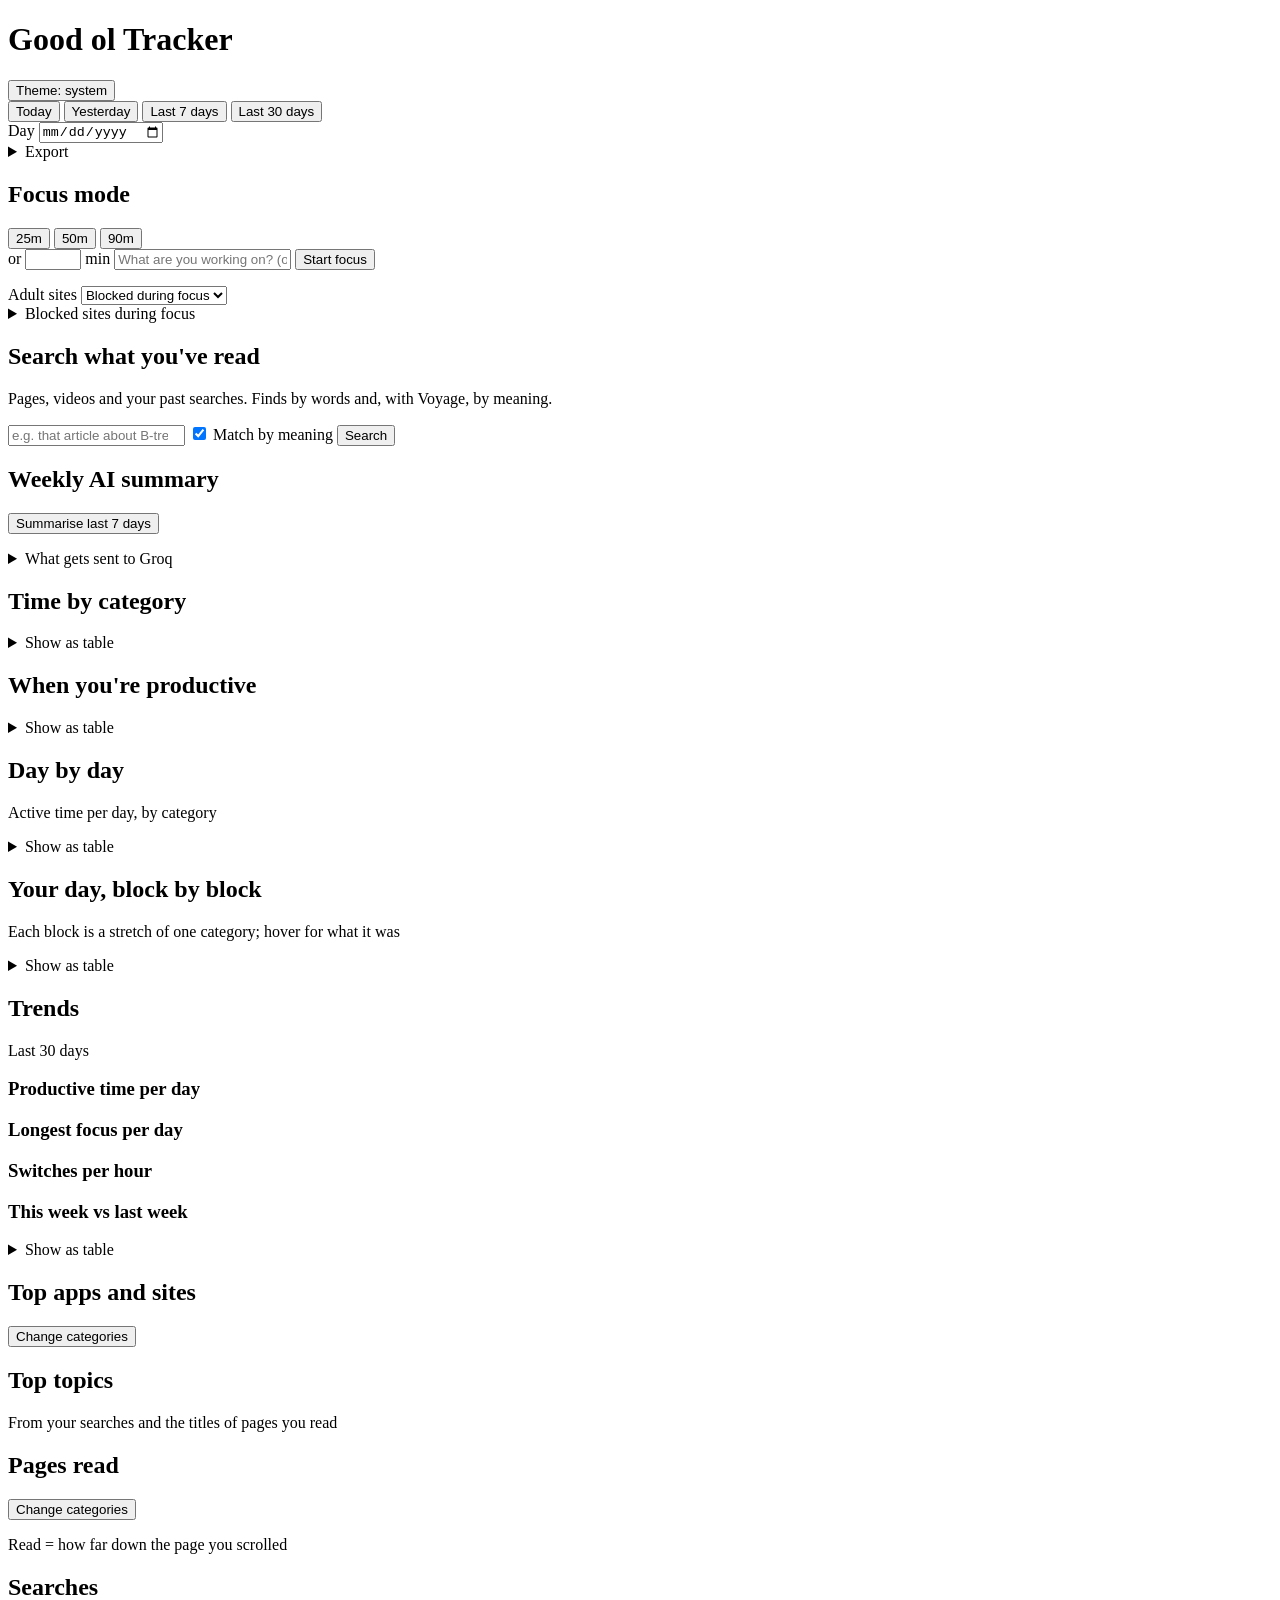
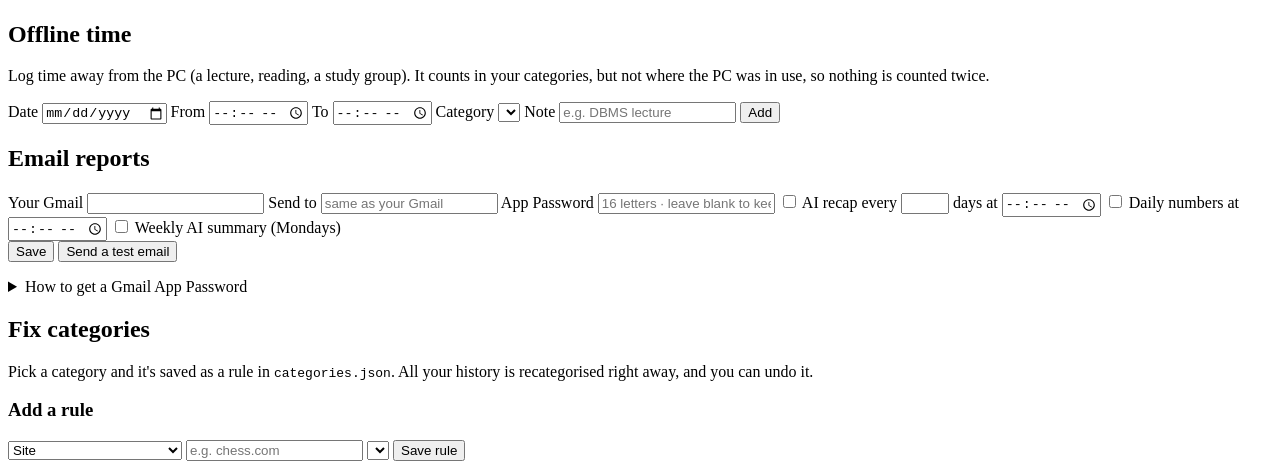
==== desktop/dashboard/index.html @ 974974fa "added a NFSW block for the focus mode" ====
<!doctype html>
<html lang="en">
<head>
  <meta charset="utf-8">
  <meta name="viewport" content="width=device-width, initial-scale=1">
  <title>Good ol Tracker</title>
  <link rel="stylesheet" href="/dashboard.css">
</head>
<body>
  <header class="top">
    <div>
      <h1>Good ol Tracker</h1>
      <p id="now" class="now" aria-live="polite"></p>
    </div>
    <button id="theme" class="ghost" type="button">Theme: system</button>
  </header>

  <div id="health" class="health" aria-label="System status" aria-live="polite"></div>

  <nav class="filters" aria-label="Date range">
    <div class="seg" role="group" aria-label="Range">
      <button type="button" data-range="today">Today</button>
      <button type="button" data-range="yesterday">Yesterday</button>
      <button type="button" data-range="7">Last 7 days</button>
      <button type="button" data-range="30">Last 30 days</button>
    </div>
    <label class="day">Day <input type="date" id="day"></label>
    <details class="menu" id="export-menu">
      <summary class="ghost">Export</summary>
      <div class="menu-list">
        <a id="export-activity" download>Activity (every stretch) · CSV</a>
        <a id="export-daily" download>Daily totals · CSV</a>
        <a id="export-searches" download>Searches · CSV</a>
        <button type="button" id="print">Print / save as PDF</button>
      </div>
    </details>
    <span id="updated" class="muted"></span>
  </nav>

  <main>
    <p id="error" class="error" role="alert" hidden></p>

    <section class="tiles" id="tiles" aria-label="Summary"></section>

    <div class="grid">
      <section class="card wide" id="focus-card">
        <div class="card-head">
          <h2>Focus mode</h2>
          <span class="muted" id="focus-sub"></span>
        </div>
        <div id="focus-now"></div>
        <form id="focus-form" class="focus-form">
          <div class="seg" role="group" aria-label="Length">
            <button type="button" data-min="25">25m</button>
            <button type="button" data-min="50">50m</button>
            <button type="button" data-min="90">90m</button>
          </div>
          <label class="inline">or <input type="number" name="minutes" min="5" max="240" class="num" aria-label="Minutes"> min</label>
          <input name="label" maxlength="100" placeholder="What are you working on? (optional)" class="grow">
          <button type="submit" class="primary">Start focus</button>
        </form>
        <p class="formmsg" id="focus-msg" role="status"></p>
        <label class="inline">Adult sites
          <select id="adult-mode" class="catsel">
            <option value="focus">Blocked during focus</option>
            <option value="always">Blocked all the time</option>
            <option value="off">Not blocked</option>
          </select>
        </label>
        <div id="focus-stats"></div>
        <div id="focus-history"></div>
        <details id="focus-sites">
          <summary>Blocked sites during focus</summary>
          <p class="sub">One site per line. Subdomains are included (youtube.com also blocks m.youtube.com).
            YouTube isn't on the list by default because you study there; add it if it pulls you away.</p>
          <form id="focus-sites-form">
            <textarea name="block" rows="8" spellcheck="false"></textarea>
            <div class="buttons"><button type="submit" class="ghost">Save list</button></div>
          </form>
        </details>
      </section>

      <section class="card wide" id="find-card">
        <h2>Search what you've read</h2>
        <p class="sub">Pages, videos and your past searches. Finds by words and, with Voyage, by meaning.</p>
        <form id="find-form" class="find-form" role="search">
          <input type="search" name="q" placeholder="e.g. that article about B-trees" aria-label="Search" class="grow">
          <label class="inline"><input type="checkbox" name="meaning" checked> Match by meaning</label>
          <button type="submit" class="ghost">Search</button>
        </form>
        <p class="formmsg" id="find-msg" role="status"></p>
        <div id="find-results"></div>
      </section>

      <section class="card wide" id="ai-card">
        <div class="card-head">
          <h2>Weekly AI summary</h2>
          <button id="generate" class="ghost" type="button">Summarise last 7 days</button>
        </div>
        <p class="sub" id="ai-sub"></p>
        <div id="summary" class="summary"></div>
        <details id="preview">
          <summary>What gets sent to Groq</summary>
          <p class="sub">Totals only: hours per category and day, focus stats, top app/site names and
            topic words. Never page text, titles, URLs or your searches.</p>
          <pre id="preview-json">Loading…</pre>
        </details>
        <p class="muted" id="ai-cat"></p>
      </section>

      <section class="card">
        <h2>Time by category</h2>
        <p class="sub" id="cats-sub"></p>
        <div id="cats"></div>
        <details><summary>Show as table</summary><div id="cats-table"></div></details>
      </section>

      <section class="card">
        <h2>When you're productive</h2>
        <p class="sub" id="hours-sub"></p>
        <div class="legend" id="hours-legend"></div>
        <div id="hours"></div>
        <details><summary>Show as table</summary><div id="hours-table"></div></details>
      </section>

      <section class="card wide" id="days-card">
        <h2>Day by day</h2>
        <p class="sub">Active time per day, by category</p>
        <div class="legend" id="days-legend"></div>
        <div id="days"></div>
        <details><summary>Show as table</summary><div id="days-table"></div></details>
      </section>

      <section class="card wide">
        <h2>Your day, block by block</h2>
        <p class="sub">Each block is a stretch of one category; hover for what it was</p>
        <div class="legend" id="timeline-legend"></div>
        <div id="timeline"></div>
        <details><summary>Show as table</summary><div id="timeline-table"></div></details>
      </section>

      <section class="card wide" id="trends-card">
        <h2>Trends</h2>
        <p class="sub" id="trends-sub">Last 30 days</p>
        <div class="trend-grid">
          <div><h3 class="mini">Productive time per day</h3><div id="trend-productive"></div></div>
          <div><h3 class="mini">Longest focus per day</h3><div id="trend-focus"></div></div>
          <div><h3 class="mini">Switches per hour</h3><div id="trend-switches"></div></div>
        </div>
        <h3 class="mini" style="margin-top:18px">This week vs last week</h3>
        <div id="week-compare"></div>
        <details><summary>Show as table</summary><div id="trends-table"></div></details>
      </section>

      <section class="card">
        <div class="card-head">
          <h2>Top apps and sites</h2>
          <button type="button" class="linkbtn" id="apps-edit" aria-pressed="false">Change categories</button>
        </div>
        <div id="apps"></div>
      </section>

      <section class="card">
        <h2>Top topics</h2>
        <p class="sub">From your searches and the titles of pages you read</p>
        <div id="topics"></div>
      </section>

      <section class="card wide">
        <div class="card-head">
          <h2>Pages read</h2>
          <button type="button" class="linkbtn" id="pages-edit" aria-pressed="false">Change categories</button>
        </div>
        <p class="sub">Read = how far down the page you scrolled</p>
        <div id="pages"></div>
      </section>

      <section class="card wide">
        <h2>Searches</h2>
        <div id="searches"></div>
      </section>

      <section class="card" id="offline-card">
        <h2>Offline time</h2>
        <p class="sub">Log time away from the PC (a lecture, reading, a study group). It counts in your
          categories, but not where the PC was in use, so nothing is counted twice.</p>
        <form id="offline-form" class="form-grid">
          <label>Date <input type="date" name="date" required></label>
          <label>From <input type="time" name="start" required></label>
          <label>To <input type="time" name="end" required></label>
          <label>Category <select name="category" required></select></label>
          <label class="span2">Note <input name="note" maxlength="200" placeholder="e.g. DBMS lecture"></label>
          <button type="submit" class="ghost">Add</button>
        </form>
        <p class="formmsg" id="offline-msg" role="status"></p>
        <div id="offline-list"></div>
      </section>

      <section class="card" id="email-card">
        <h2>Email reports</h2>
        <p class="sub" id="email-sub"></p>
        <form id="email-form" class="form-grid">
          <label class="span2">Your Gmail <input type="email" name="address" autocomplete="email"></label>
          <label class="span2">Send to <input type="email" name="to" placeholder="same as your Gmail"></label>
          <label class="span2">App Password <input type="password" name="password" autocomplete="new-password"
            placeholder="16 letters · leave blank to keep the saved one"></label>
          <label class="check span2"><input type="checkbox" name="periodic_enabled"> AI recap every
            <input type="number" name="periodic_days" min="1" max="14" class="num"> days at
            <input type="time" name="periodic_time"></label>
          <label class="check span2"><input type="checkbox" name="daily_enabled"> Daily numbers at
            <input type="time" name="daily_time"></label>
          <label class="check span2"><input type="checkbox" name="weekly_enabled"> Weekly AI summary (Mondays)</label>
          <div class="span2 buttons">
            <button type="submit" class="ghost">Save</button>
            <button type="button" class="ghost" id="email-test">Send a test email</button>
          </div>
        </form>
        <p class="formmsg" id="email-msg" role="status"></p>
        <details>
          <summary>How to get a Gmail App Password</summary>
          <ol class="steps">
            <li>Turn on 2-Step Verification for your Google account (required for App Passwords).</li>
            <li>Open myaccount.google.com/apppasswords, name it "Good ol Tracker", click Create.</li>
            <li>Copy the 16 letters into the box above and Save. Revoke it there any time.</li>
          </ol>
          <p class="sub">Emails contain totals, top app/site names, topic words and the AI summary.
            Never page text, titles, URLs or your searches.</p>
        </details>
      </section>

      <section class="card wide" id="rules-card">
        <h2>Fix categories</h2>
        <p class="sub">Pick a category and it's saved as a rule in <code>categories.json</code>. All your
          history is recategorised right away, and you can undo it.</p>
        <div id="rules"></div>
        <h3 class="mini" style="margin-top:18px">Add a rule</h3>
        <form id="rule-form" class="rule-form">
          <select name="section" aria-label="Rule type">
            <option value="sites">Site</option>
            <option value="apps">App (.exe)</option>
            <option value="channels">YouTube channel / author</option>
          </select>
          <input name="key" placeholder="e.g. chess.com" required class="grow" aria-label="Name">
          <select name="category" aria-label="Category" required></select>
          <button type="submit" class="ghost">Save rule</button>
        </form>
        <p class="formmsg" id="rules-msg" role="status"></p>
        <div id="rules-recent"></div>
      </section>
    </div>
  </main>

  <div id="tip" class="tip" role="tooltip" hidden></div>
  <script src="/dashboard.js"></script>
</body>
</html>
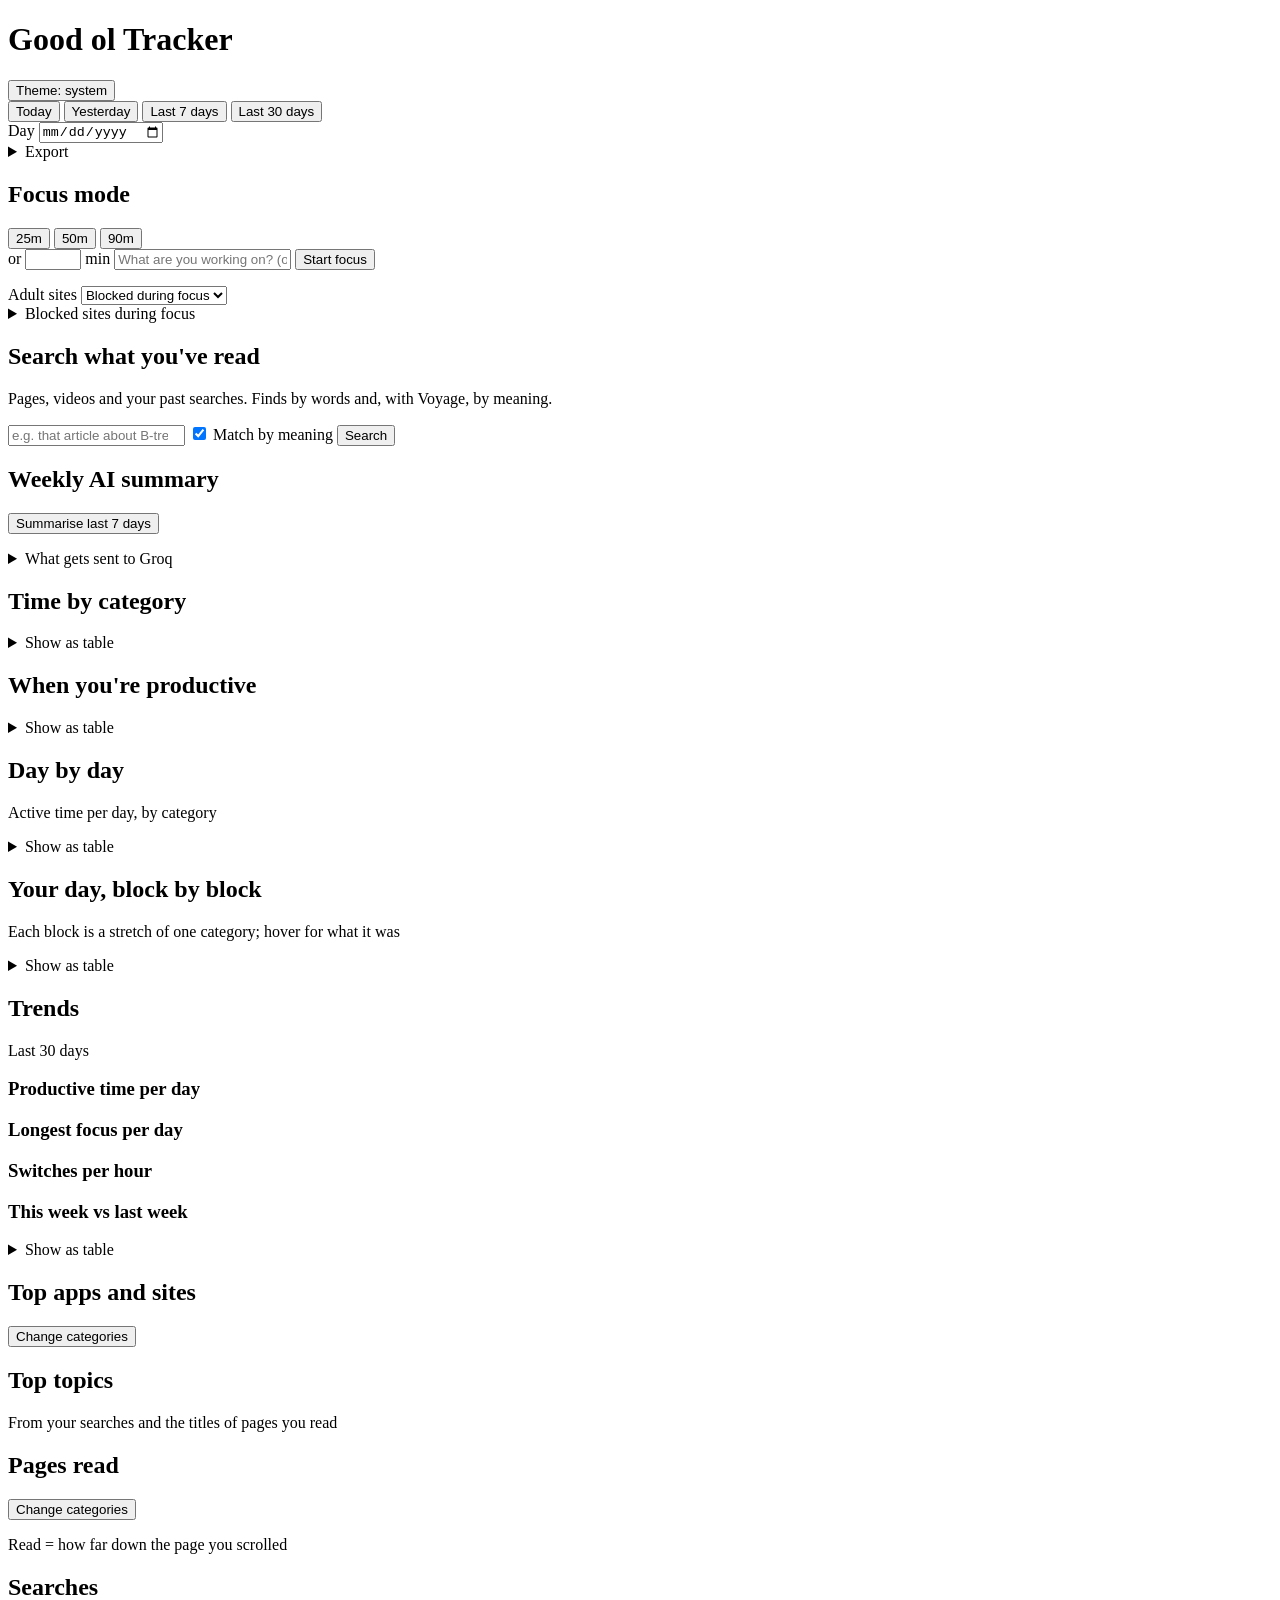
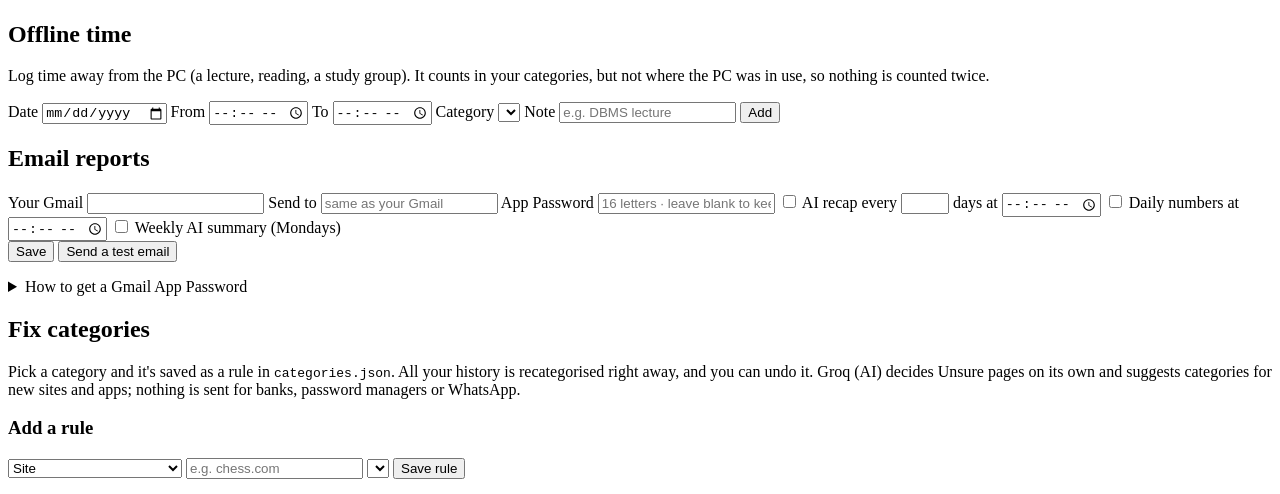
==== commit d5d390eb: "added the groq ai layer for categorization for further accuracy, and performed some tests" ====
--- a/desktop/dashboard/index.html
+++ b/desktop/dashboard/index.html
@@ -231,7 +231,9 @@
       <section class="card wide" id="rules-card">
         <h2>Fix categories</h2>
         <p class="sub">Pick a category and it's saved as a rule in <code>categories.json</code>. All your
-          history is recategorised right away, and you can undo it.</p>
+          history is recategorised right away, and you can undo it. Groq (AI) decides Unsure pages on its
+          own and suggests categories for new sites and apps; nothing is sent for banks, password
+          managers or WhatsApp.</p>
         <div id="rules"></div>
         <h3 class="mini" style="margin-top:18px">Add a rule</h3>
         <form id="rule-form" class="rule-form">
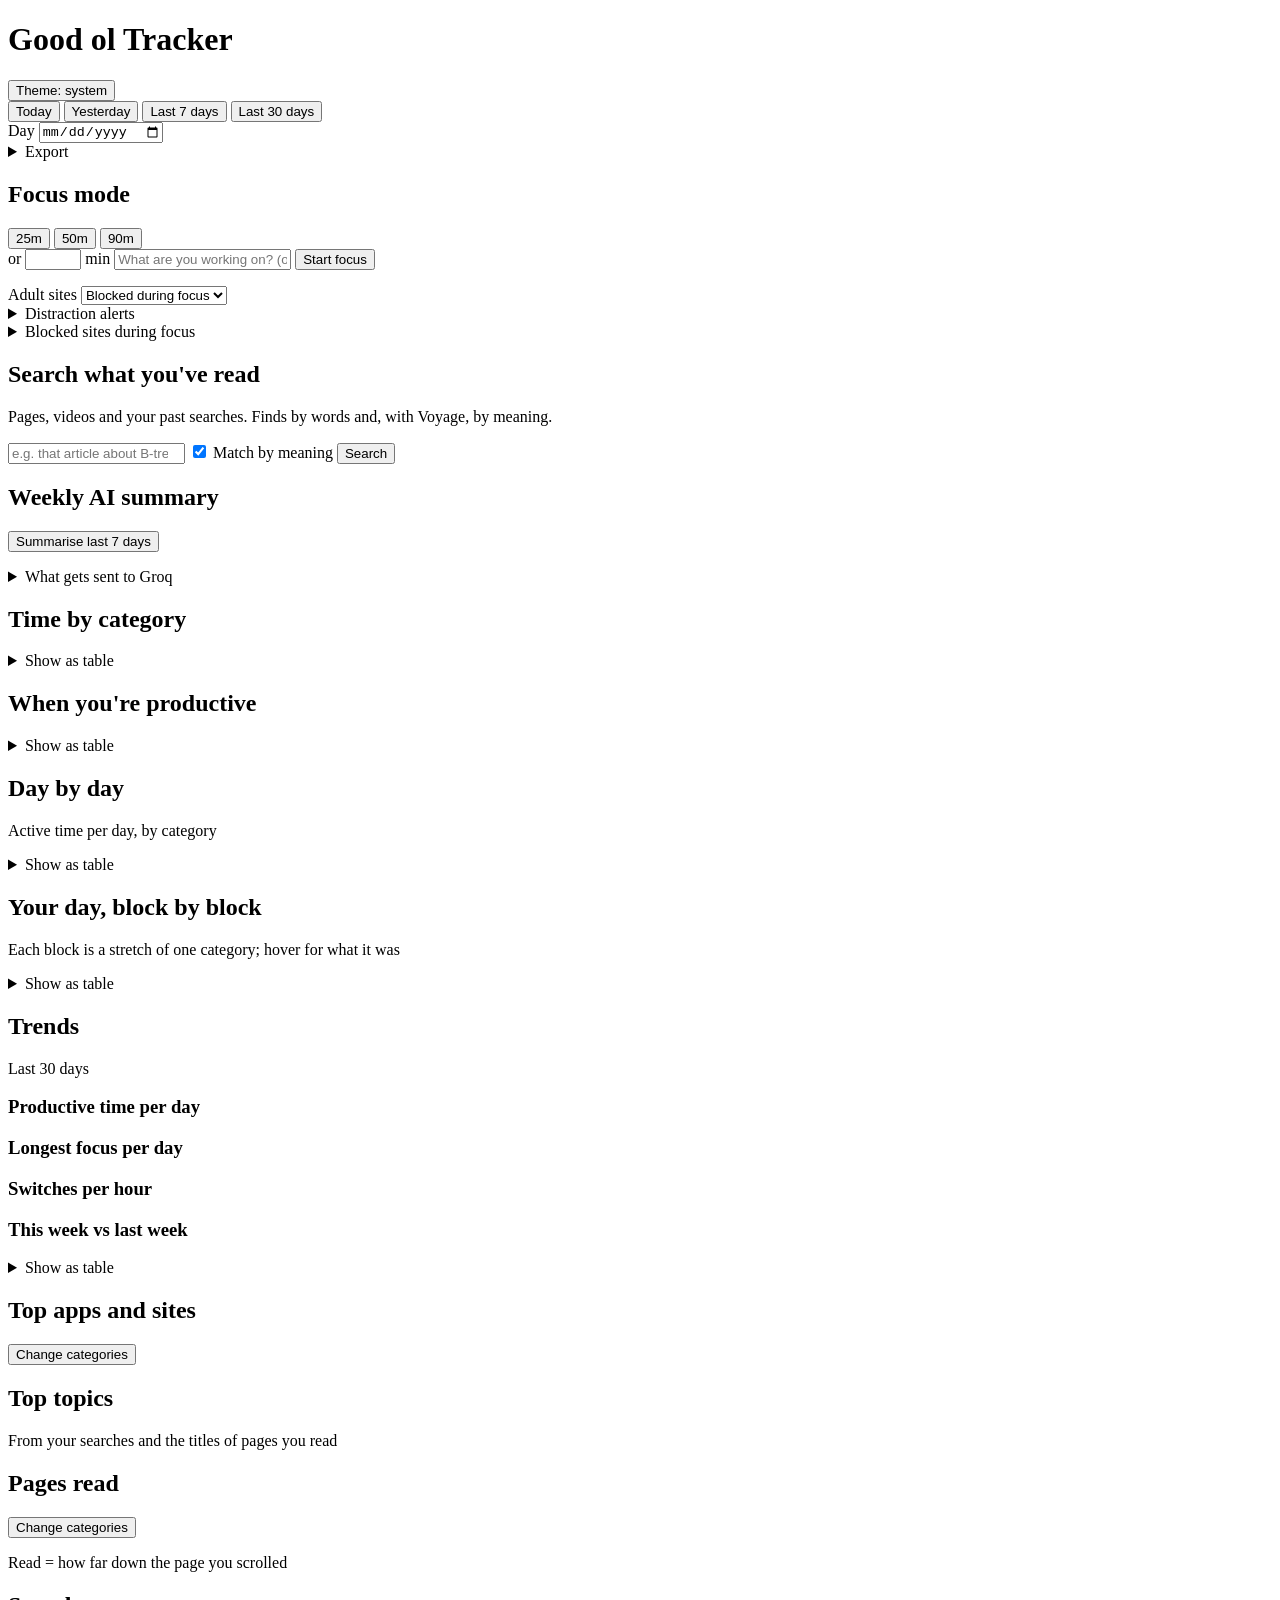
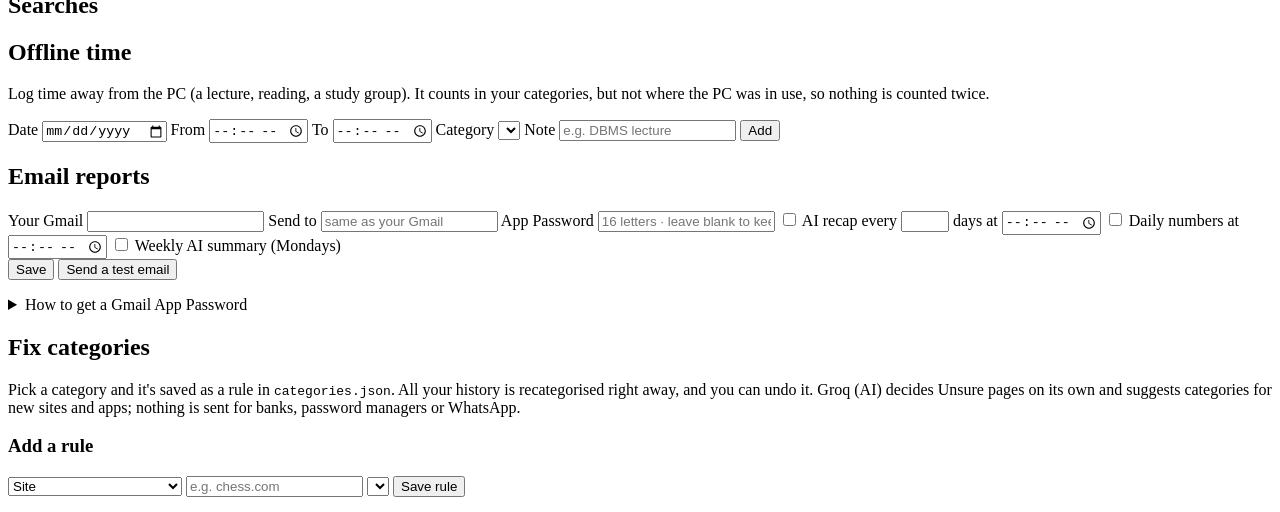
==== commit ec368565: "added a reminder for time wasting" ====
--- a/desktop/dashboard/index.html
+++ b/desktop/dashboard/index.html
@@ -67,6 +67,24 @@
             <option value="off">Not blocked</option>
           </select>
         </label>
+        <details id="nudge-box">
+          <summary>Distraction alerts <span class="muted" id="nudge-summary"></span></summary>
+          <p class="sub">A notification after a long unbroken stretch of distracting time, with a button to
+            start a 25-minute focus session. Quick detours (under 1½ min) don't reset the count.
+            Nothing fires during a focus session.</p>
+          <form id="nudge-form" class="nudge-form">
+            <label class="check"><input type="checkbox" name="enabled"> Alert me after
+              <input type="number" name="minutes" min="5" max="240" class="num" aria-label="Minutes before an alert"> min of</label>
+            <div class="nudge-cats" id="nudge-cats" role="group" aria-label="Categories that count"></div>
+            <label class="inline">Remind again every <input type="number" name="repeat" min="5" max="240" class="num"> min while it goes on</label>
+            <label class="inline">Snooze lasts <input type="number" name="snooze" min="5" max="240" class="num"> min</label>
+            <div class="buttons">
+              <button type="submit" class="ghost">Save</button>
+              <button type="button" class="linkbtn" id="nudge-snooze">Snooze now</button>
+            </div>
+          </form>
+          <p class="formmsg" id="nudge-msg" role="status"></p>
+        </details>
         <div id="focus-stats"></div>
         <div id="focus-history"></div>
         <details id="focus-sites">
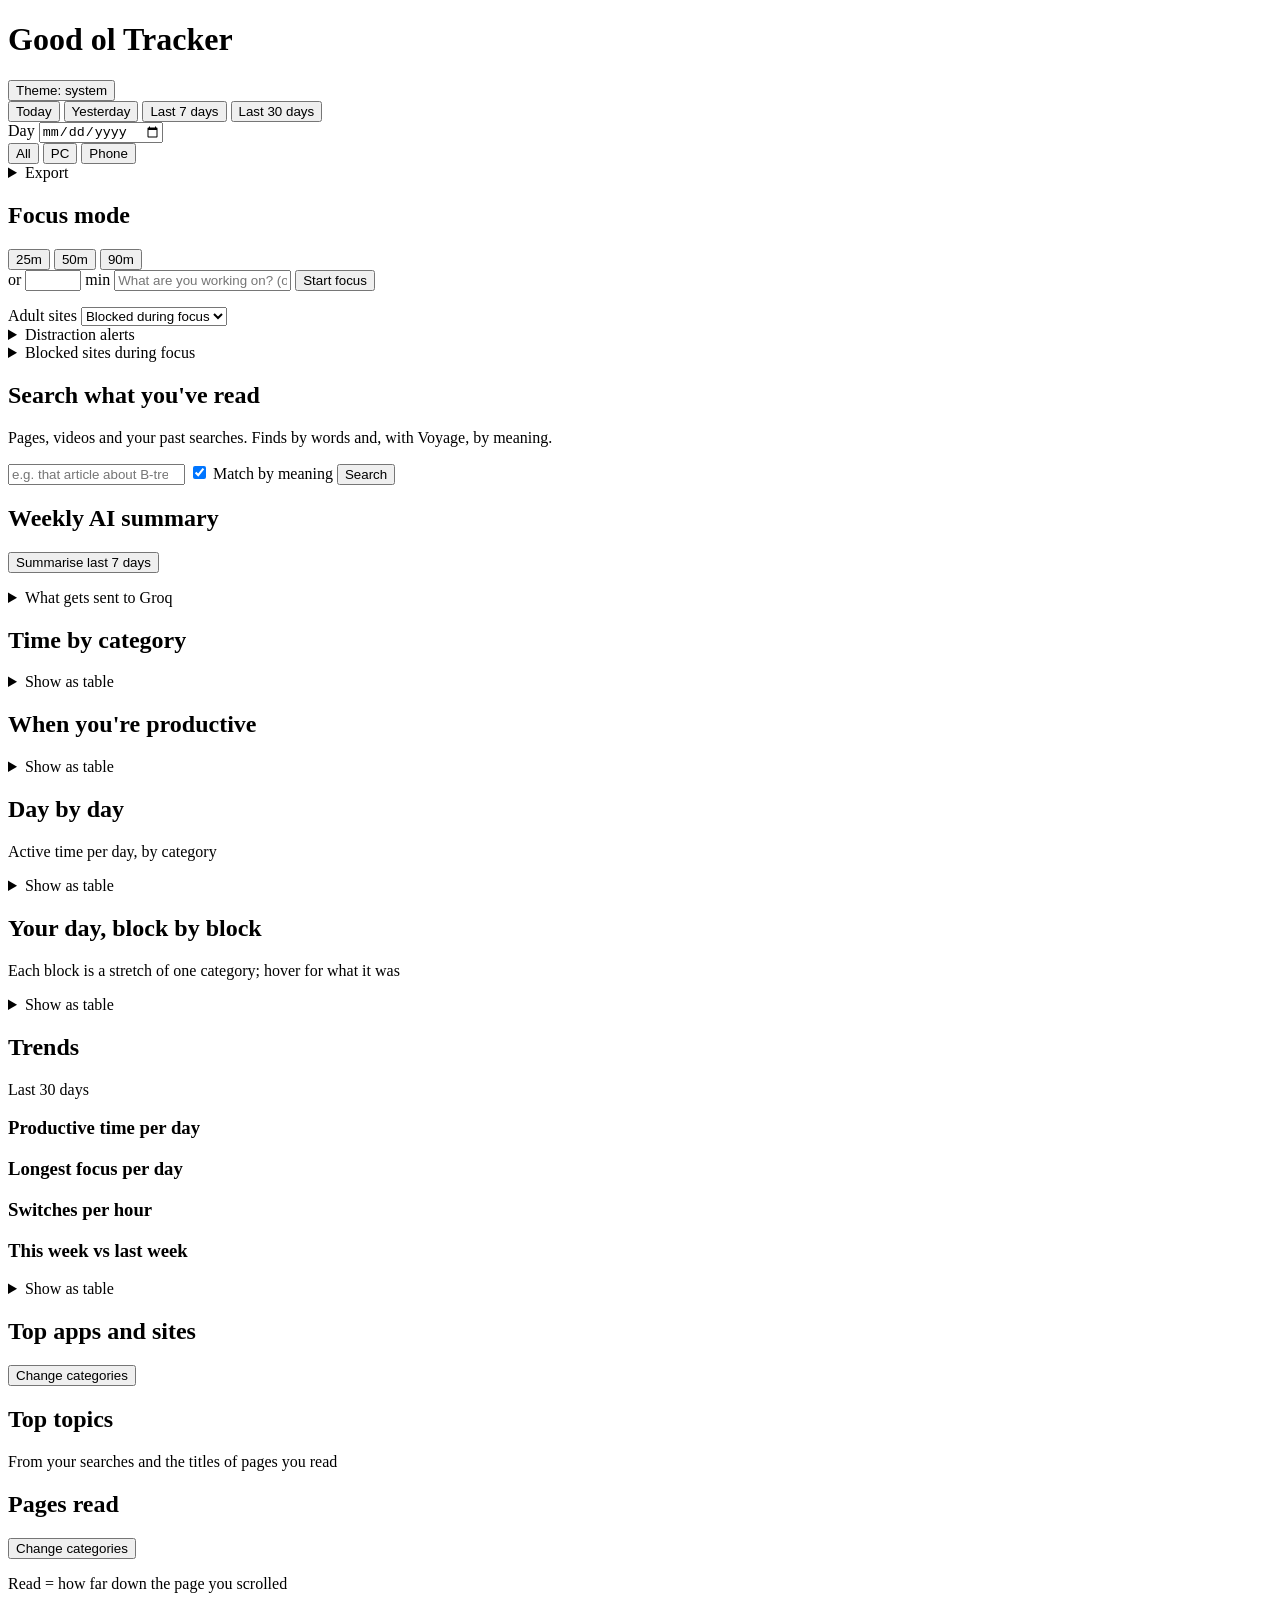
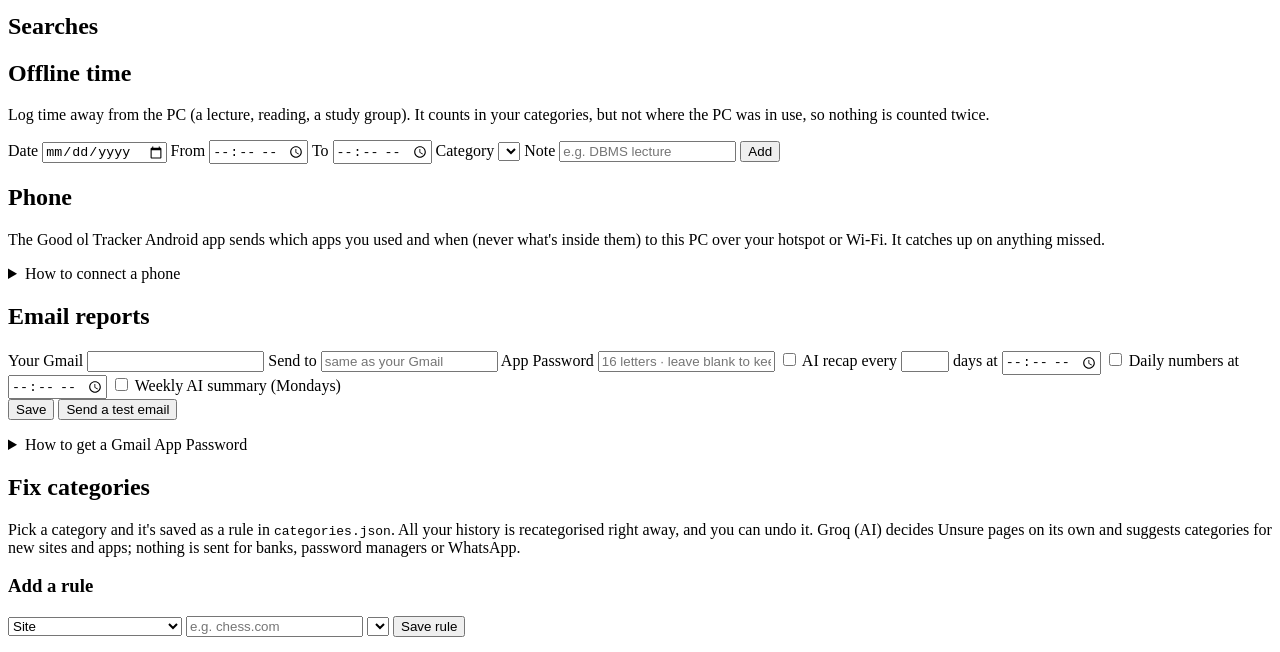
==== commit 9beb6008: "built the android application for the coverage, and now its in the early phase of dev" ====
--- a/desktop/dashboard/index.html
+++ b/desktop/dashboard/index.html
@@ -25,6 +25,11 @@
       <button type="button" data-range="30">Last 30 days</button>
     </div>
     <label class="day">Day <input type="date" id="day"></label>
+    <div class="seg" role="group" aria-label="Device">
+      <button type="button" data-device="all">All</button>
+      <button type="button" data-device="pc">PC</button>
+      <button type="button" data-device="phone">Phone</button>
+    </div>
     <details class="menu" id="export-menu">
       <summary class="ghost">Export</summary>
       <div class="menu-list">
@@ -214,6 +219,25 @@
         <div id="offline-list"></div>
       </section>
 
+      <section class="card" id="phone-card">
+        <h2>Phone</h2>
+        <p class="sub">The Good ol Tracker Android app sends which apps you used and when (never what's
+          inside them) to this PC over your hotspot or Wi-Fi. It catches up on anything missed.</p>
+        <div id="phone-pending" aria-live="polite"></div>
+        <div id="phone-devices"></div>
+        <details>
+          <summary>How to connect a phone</summary>
+          <ol class="steps">
+            <li>Install the app (<code>android\GoodOlTracker.apk</code>) and allow <b>Usage access</b> when it asks.</li>
+            <li>Connect the PC to the phone's hotspot (or the same Wi-Fi), then tap <b>Connect to PC</b> in the app.</li>
+            <li>A request with a 4-digit code appears here: allow it if the code matches the phone.</li>
+            <li>Once, on the PC: set the hotspot network to <b>Private</b> (Settings → Network &amp; internet →
+              Wi-Fi → the hotspot → Network profile type) and run <code>phone_firewall.ps1</code> as administrator.</li>
+          </ol>
+        </details>
+        <p class="formmsg" id="phone-msg" role="status"></p>
+      </section>
+
       <section class="card" id="email-card">
         <h2>Email reports</h2>
         <p class="sub" id="email-sub"></p>
@@ -259,6 +283,7 @@
             <option value="sites">Site</option>
             <option value="apps">App (.exe)</option>
             <option value="channels">YouTube channel / author</option>
+            <option value="phone_apps">Phone app (package)</option>
           </select>
           <input name="key" placeholder="e.g. chess.com" required class="grow" aria-label="Name">
           <select name="category" aria-label="Category" required></select>
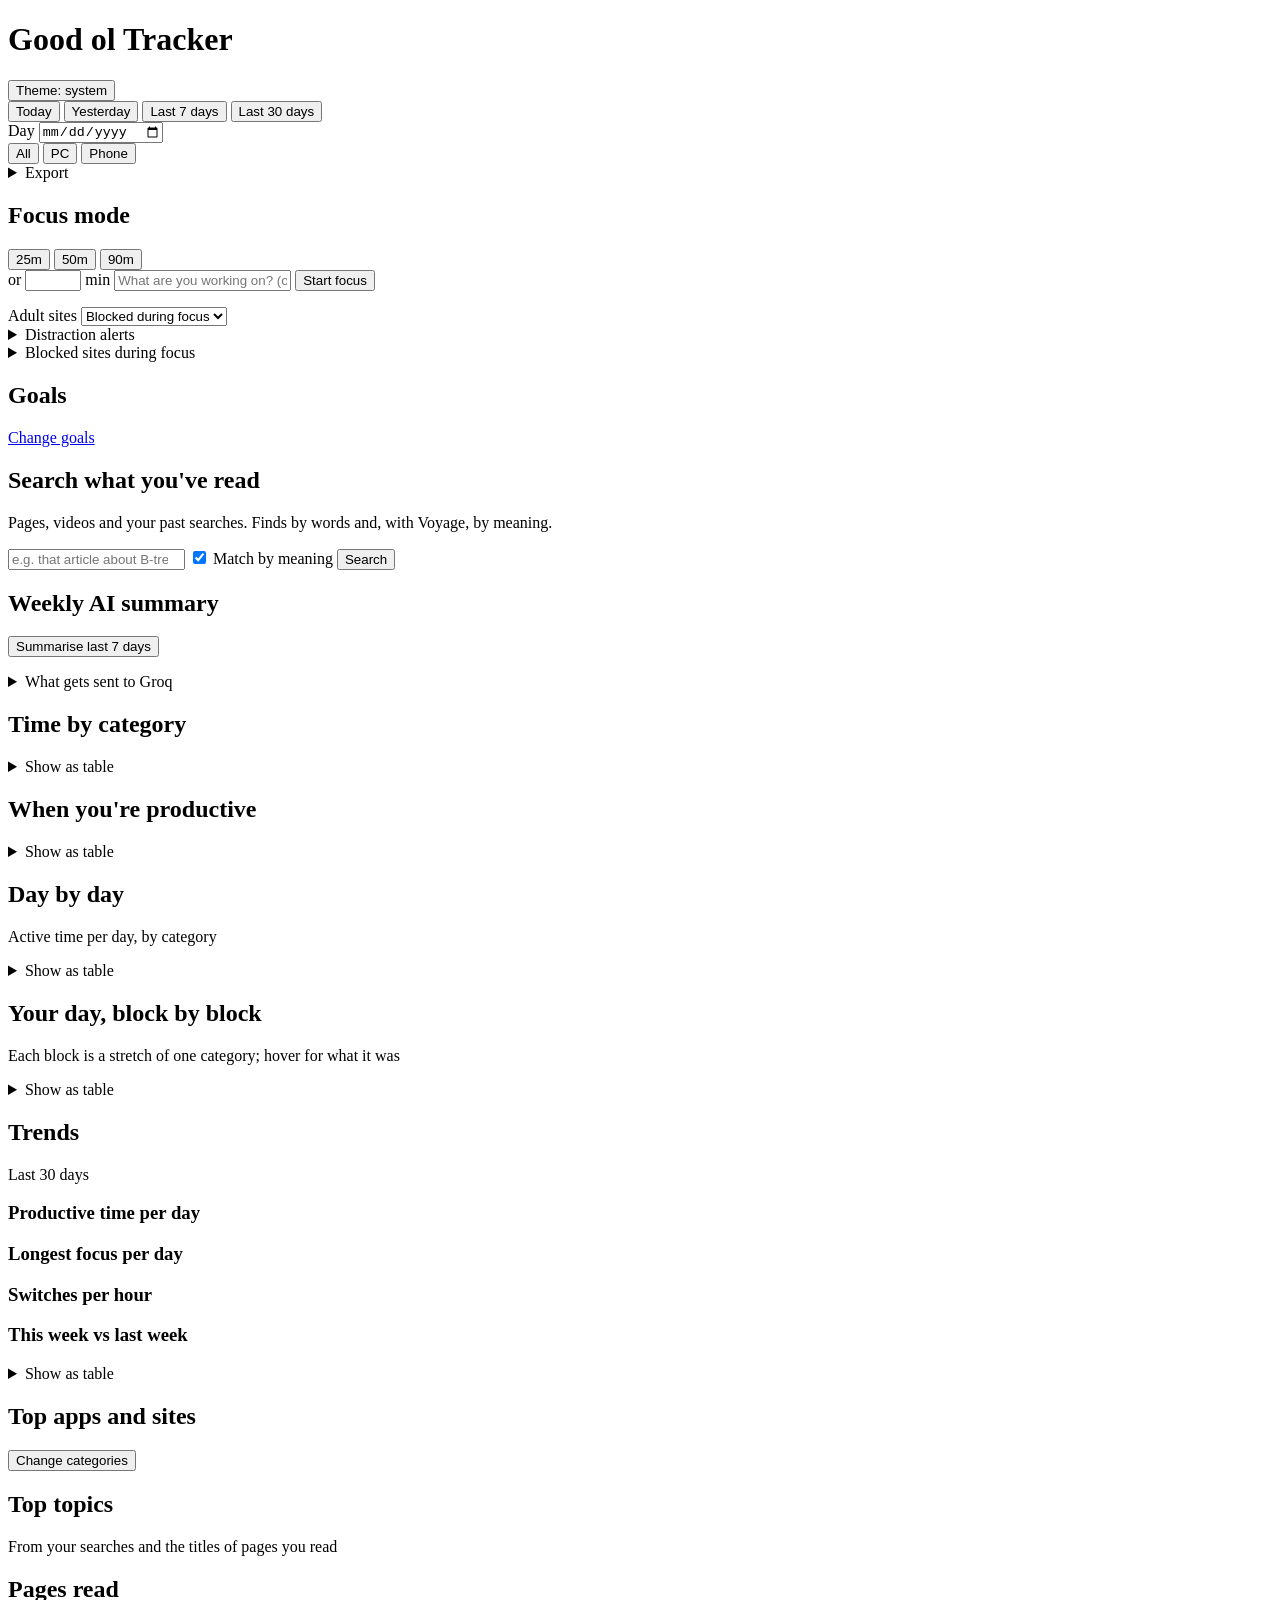
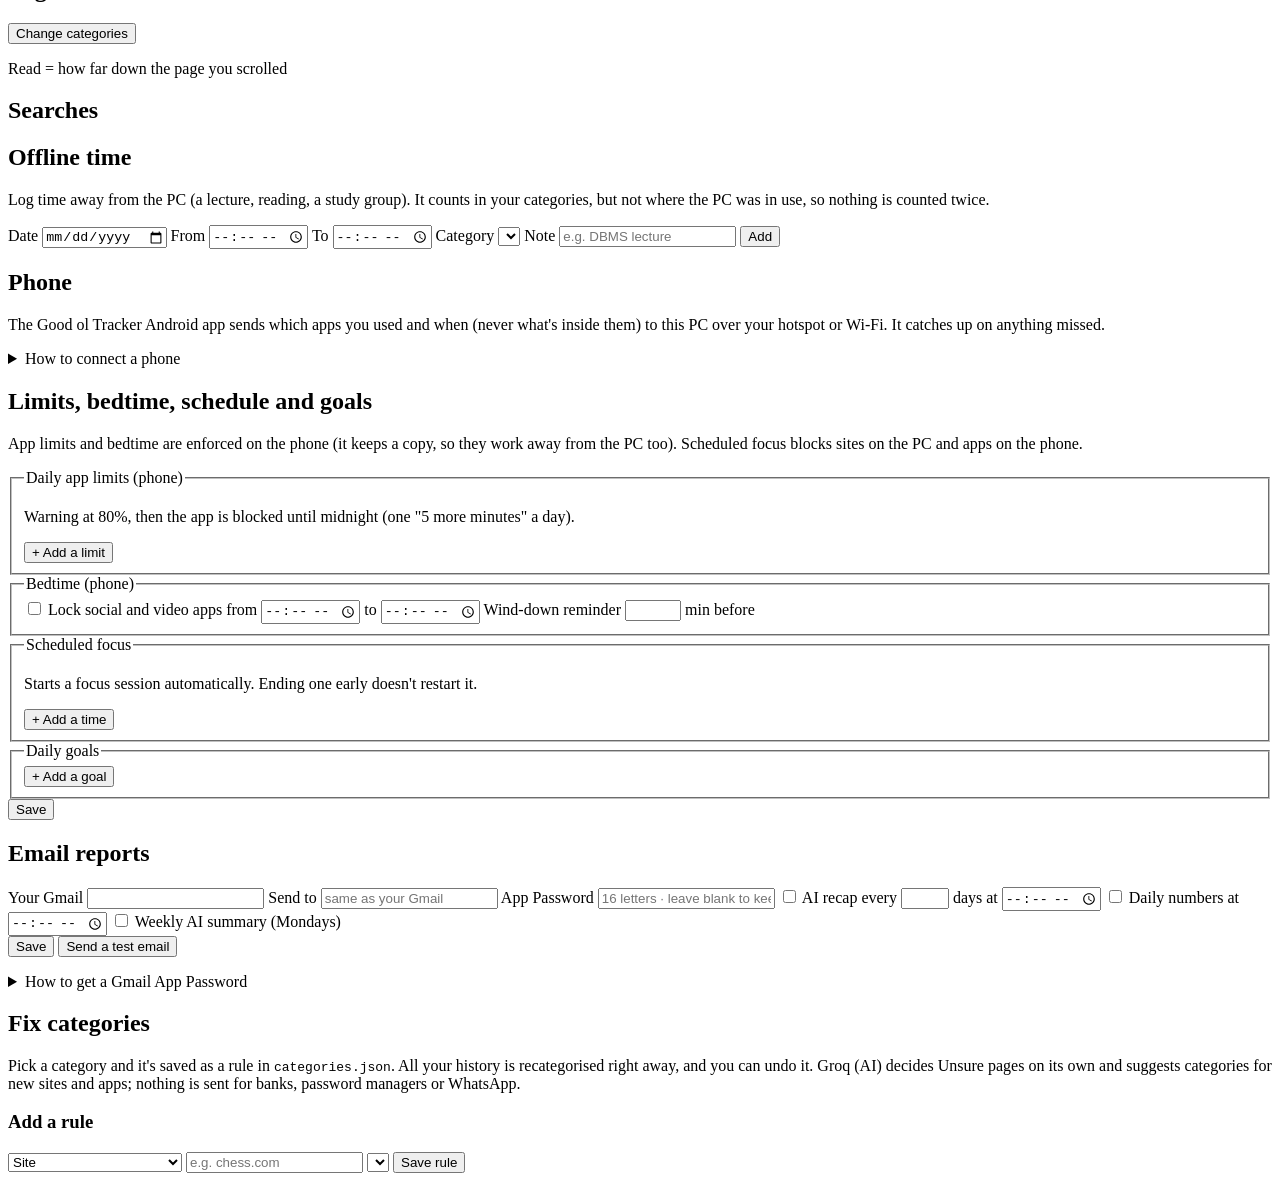
==== commit 72309a14: "added certain usage limits for the android application and made some changes for the UI" ====
--- a/desktop/dashboard/index.html
+++ b/desktop/dashboard/index.html
@@ -103,6 +103,14 @@
         </details>
       </section>
 
+      <section class="card wide" id="goals-card">
+        <div class="card-head">
+          <h2>Goals</h2>
+          <a class="linkbtn" href="#rules2-card">Change goals</a>
+        </div>
+        <div id="goals"></div>
+      </section>
+
       <section class="card wide" id="find-card">
         <h2>Search what you've read</h2>
         <p class="sub">Pages, videos and your past searches. Finds by words and, with Voyage, by meaning.</p>
@@ -173,6 +181,23 @@
         <h3 class="mini" style="margin-top:18px">This week vs last week</h3>
         <div id="week-compare"></div>
         <details><summary>Show as table</summary><div id="trends-table"></div></details>
+      </section>
+
+      <section class="card wide" id="insights-card" hidden>
+        <h2>Sleep and phone</h2>
+        <div class="trend-grid insights-grid">
+          <div>
+            <h3 class="mini">Sleep, last 14 nights</h3>
+            <p class="sub" id="sleep-sub">Estimated from when your phone and PC go quiet at night.</p>
+            <div id="sleep"></div>
+            <details><summary>Show as table</summary><div id="sleep-table"></div></details>
+          </div>
+          <div>
+            <h3 class="mini">Phone while studying</h3>
+            <p class="sub">Phone pickups between stretches of PC study or work (and during focus sessions)</p>
+            <div id="pickups"></div>
+          </div>
+        </div>
       </section>
 
       <section class="card">
@@ -236,6 +261,39 @@
           </ol>
         </details>
         <p class="formmsg" id="phone-msg" role="status"></p>
+      </section>
+
+      <section class="card wide" id="rules2-card">
+        <h2>Limits, bedtime, schedule and goals</h2>
+        <p class="sub">App limits and bedtime are enforced on the phone (it keeps a copy, so they work away
+          from the PC too). Scheduled focus blocks sites on the PC and apps on the phone.</p>
+        <form id="wb-form" class="wb-form">
+          <fieldset>
+            <legend>Daily app limits (phone)</legend>
+            <p class="sub">Warning at 80%, then the app is blocked until midnight (one "5 more minutes" a day).</p>
+            <div id="wb-limits"></div>
+            <button type="button" class="linkbtn" id="wb-add-limit">+ Add a limit</button>
+          </fieldset>
+          <fieldset>
+            <legend>Bedtime (phone)</legend>
+            <label class="check"><input type="checkbox" name="bed_enabled"> Lock social and video apps from
+              <input type="time" name="bed_start"> to <input type="time" name="bed_end"></label>
+            <label class="inline">Wind-down reminder <input type="number" name="bed_wind" min="0" max="120" class="num"> min before</label>
+          </fieldset>
+          <fieldset>
+            <legend>Scheduled focus</legend>
+            <p class="sub">Starts a focus session automatically. Ending one early doesn't restart it.</p>
+            <div id="wb-schedules"></div>
+            <button type="button" class="linkbtn" id="wb-add-schedule">+ Add a time</button>
+          </fieldset>
+          <fieldset>
+            <legend>Daily goals</legend>
+            <div id="wb-goals"></div>
+            <button type="button" class="linkbtn" id="wb-add-goal">+ Add a goal</button>
+          </fieldset>
+          <div class="buttons"><button type="submit" class="primary">Save</button></div>
+        </form>
+        <p class="formmsg" id="wb-msg" role="status"></p>
       </section>
 
       <section class="card" id="email-card">
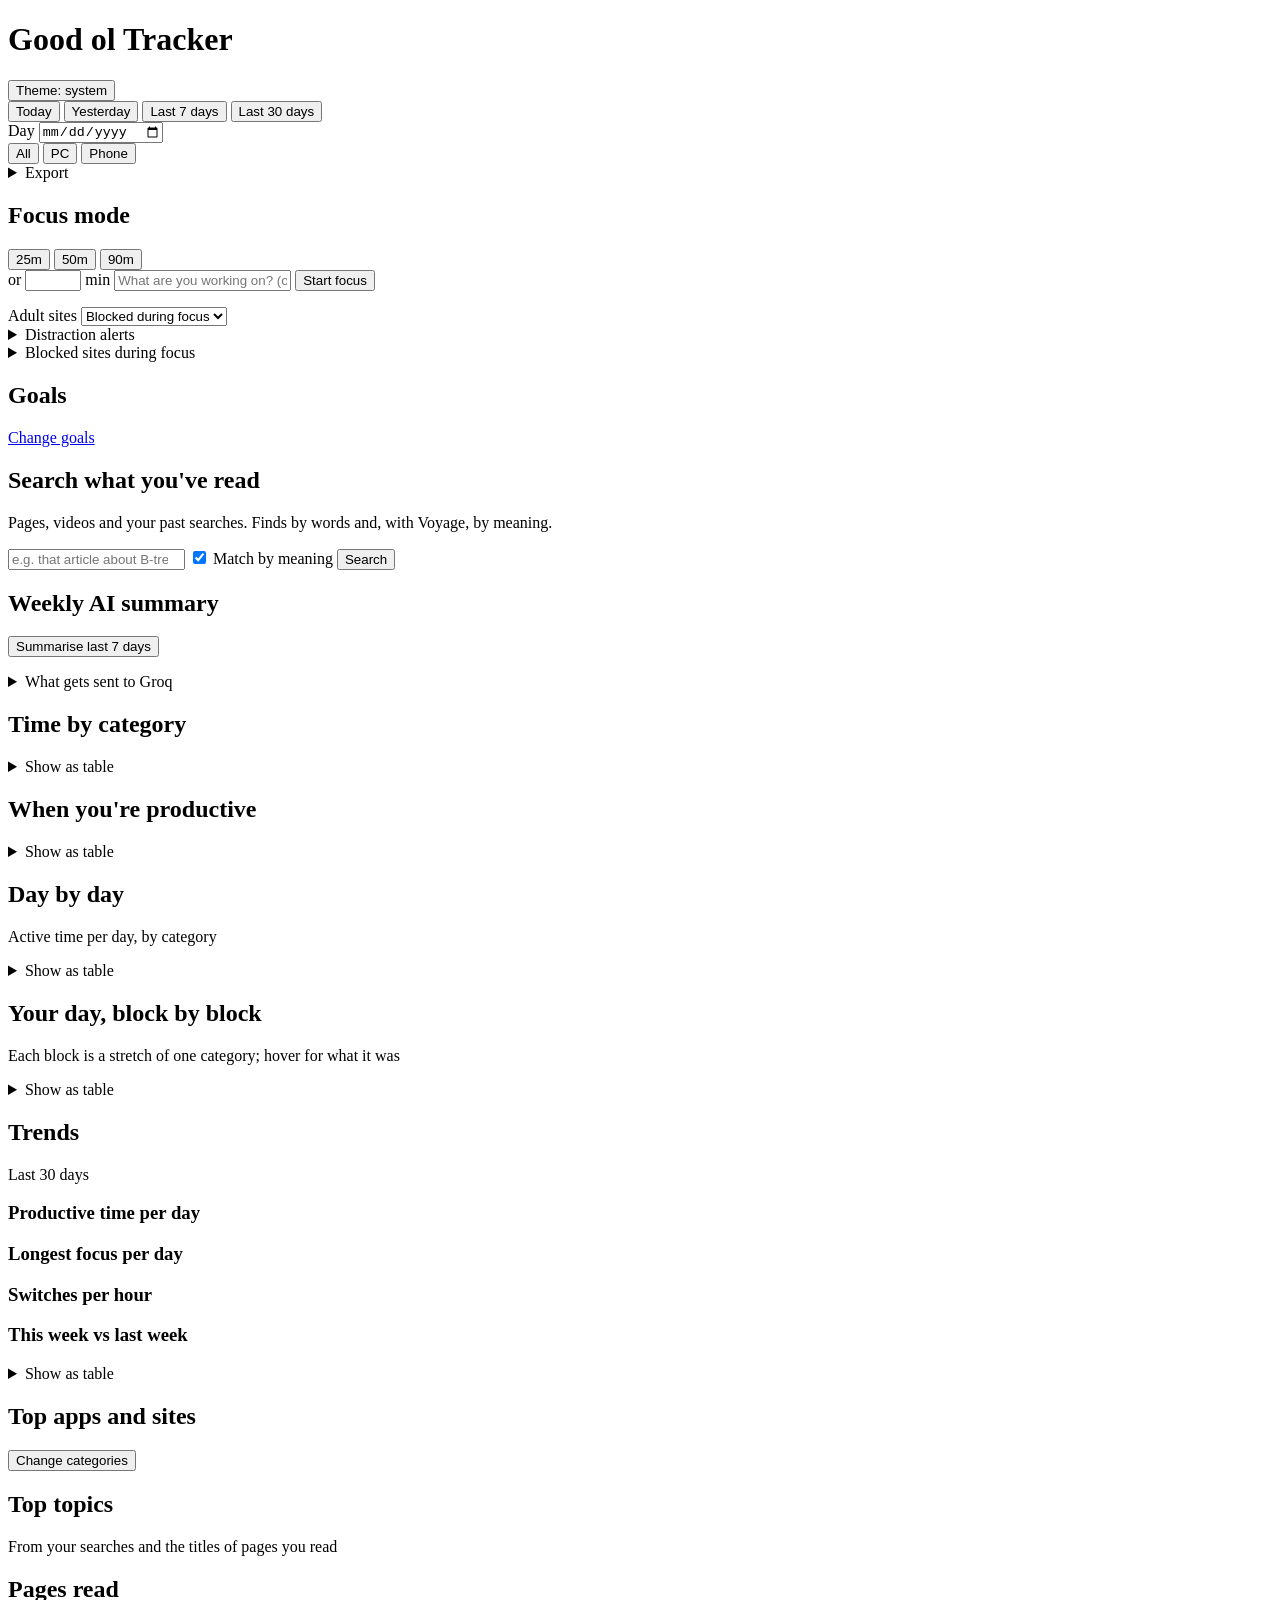
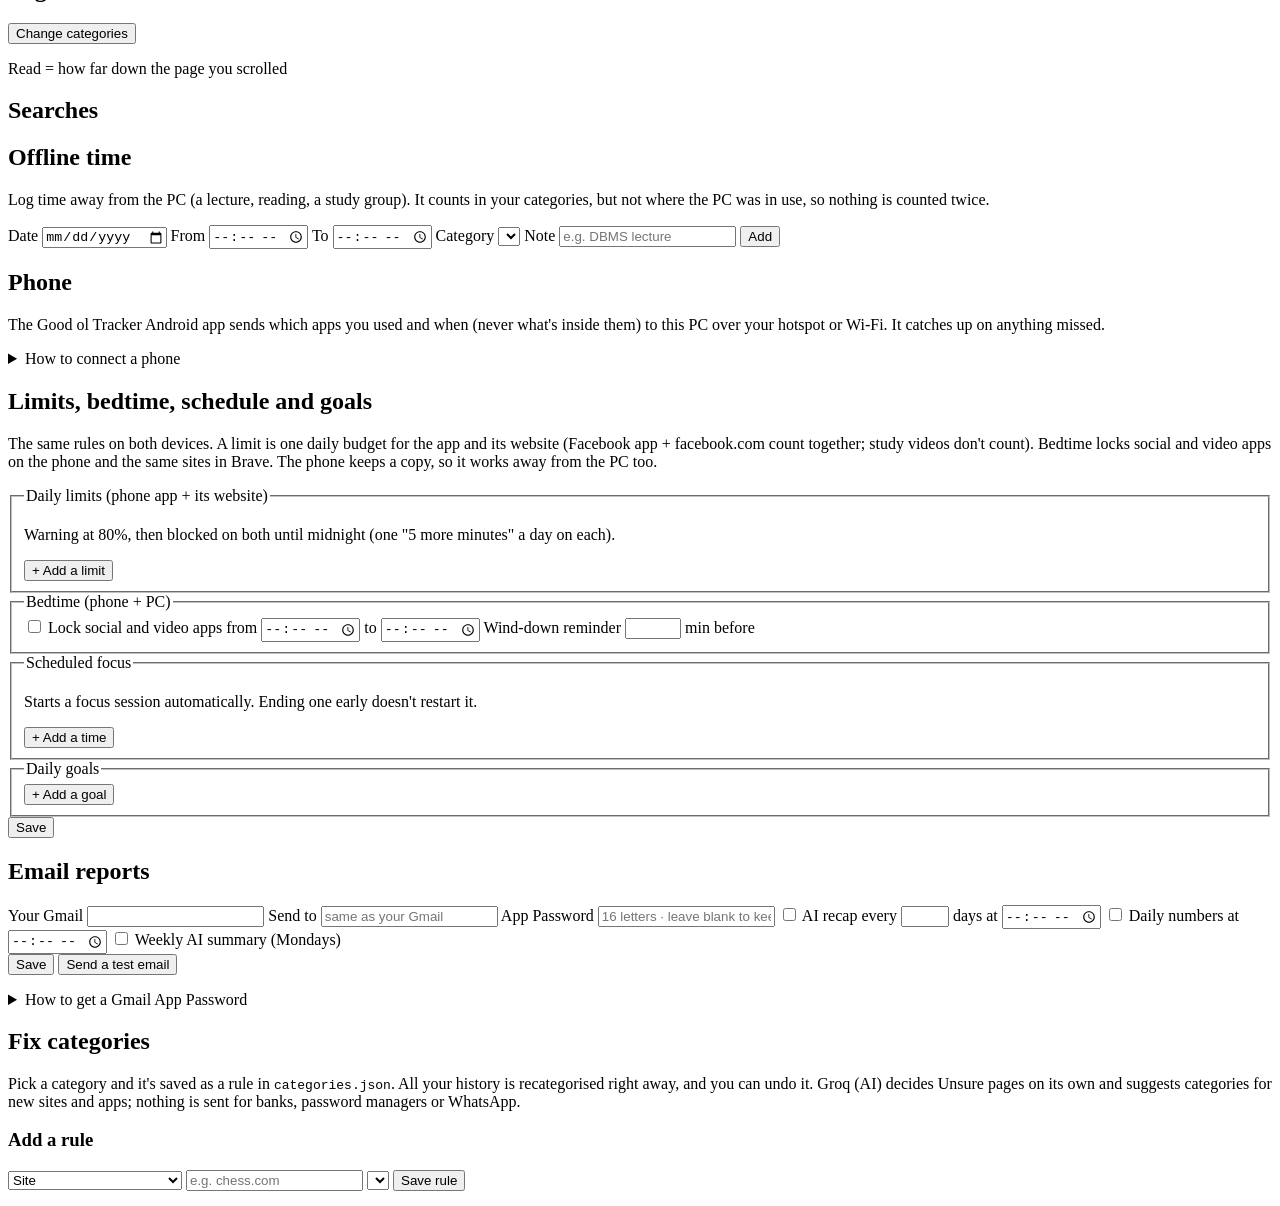
==== commit 3dea490a: "the pc follows the rules insync from now on" ====
--- a/desktop/dashboard/index.html
+++ b/desktop/dashboard/index.html
@@ -265,17 +265,18 @@
 
       <section class="card wide" id="rules2-card">
         <h2>Limits, bedtime, schedule and goals</h2>
-        <p class="sub">App limits and bedtime are enforced on the phone (it keeps a copy, so they work away
-          from the PC too). Scheduled focus blocks sites on the PC and apps on the phone.</p>
+        <p class="sub">The same rules on both devices. A limit is one daily budget for the app and its website
+          (Facebook app + facebook.com count together; study videos don't count). Bedtime locks social and video
+          apps on the phone and the same sites in Brave. The phone keeps a copy, so it works away from the PC too.</p>
         <form id="wb-form" class="wb-form">
           <fieldset>
-            <legend>Daily app limits (phone)</legend>
-            <p class="sub">Warning at 80%, then the app is blocked until midnight (one "5 more minutes" a day).</p>
+            <legend>Daily limits (phone app + its website)</legend>
+            <p class="sub">Warning at 80%, then blocked on both until midnight (one "5 more minutes" a day on each).</p>
             <div id="wb-limits"></div>
             <button type="button" class="linkbtn" id="wb-add-limit">+ Add a limit</button>
           </fieldset>
           <fieldset>
-            <legend>Bedtime (phone)</legend>
+            <legend>Bedtime (phone + PC)</legend>
             <label class="check"><input type="checkbox" name="bed_enabled"> Lock social and video apps from
               <input type="time" name="bed_start"> to <input type="time" name="bed_end"></label>
             <label class="inline">Wind-down reminder <input type="number" name="bed_wind" min="0" max="120" class="num"> min before</label>
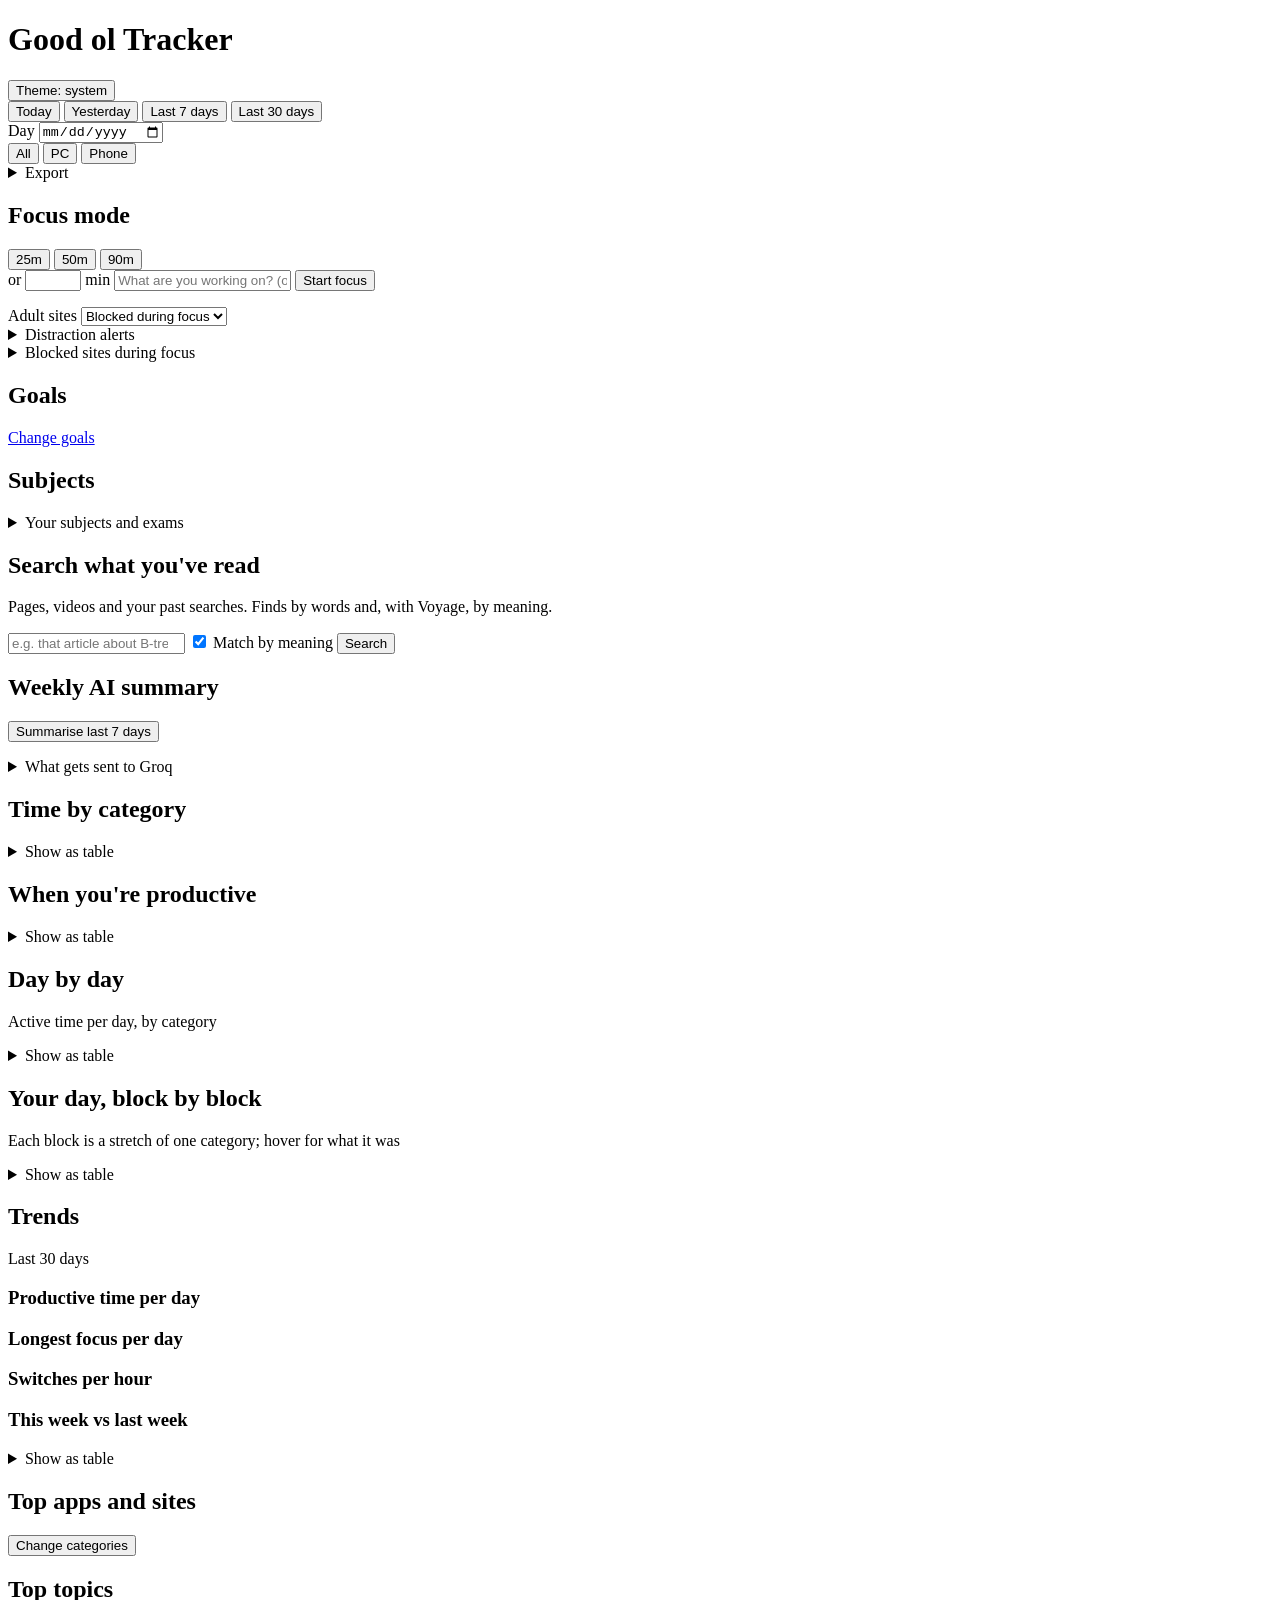
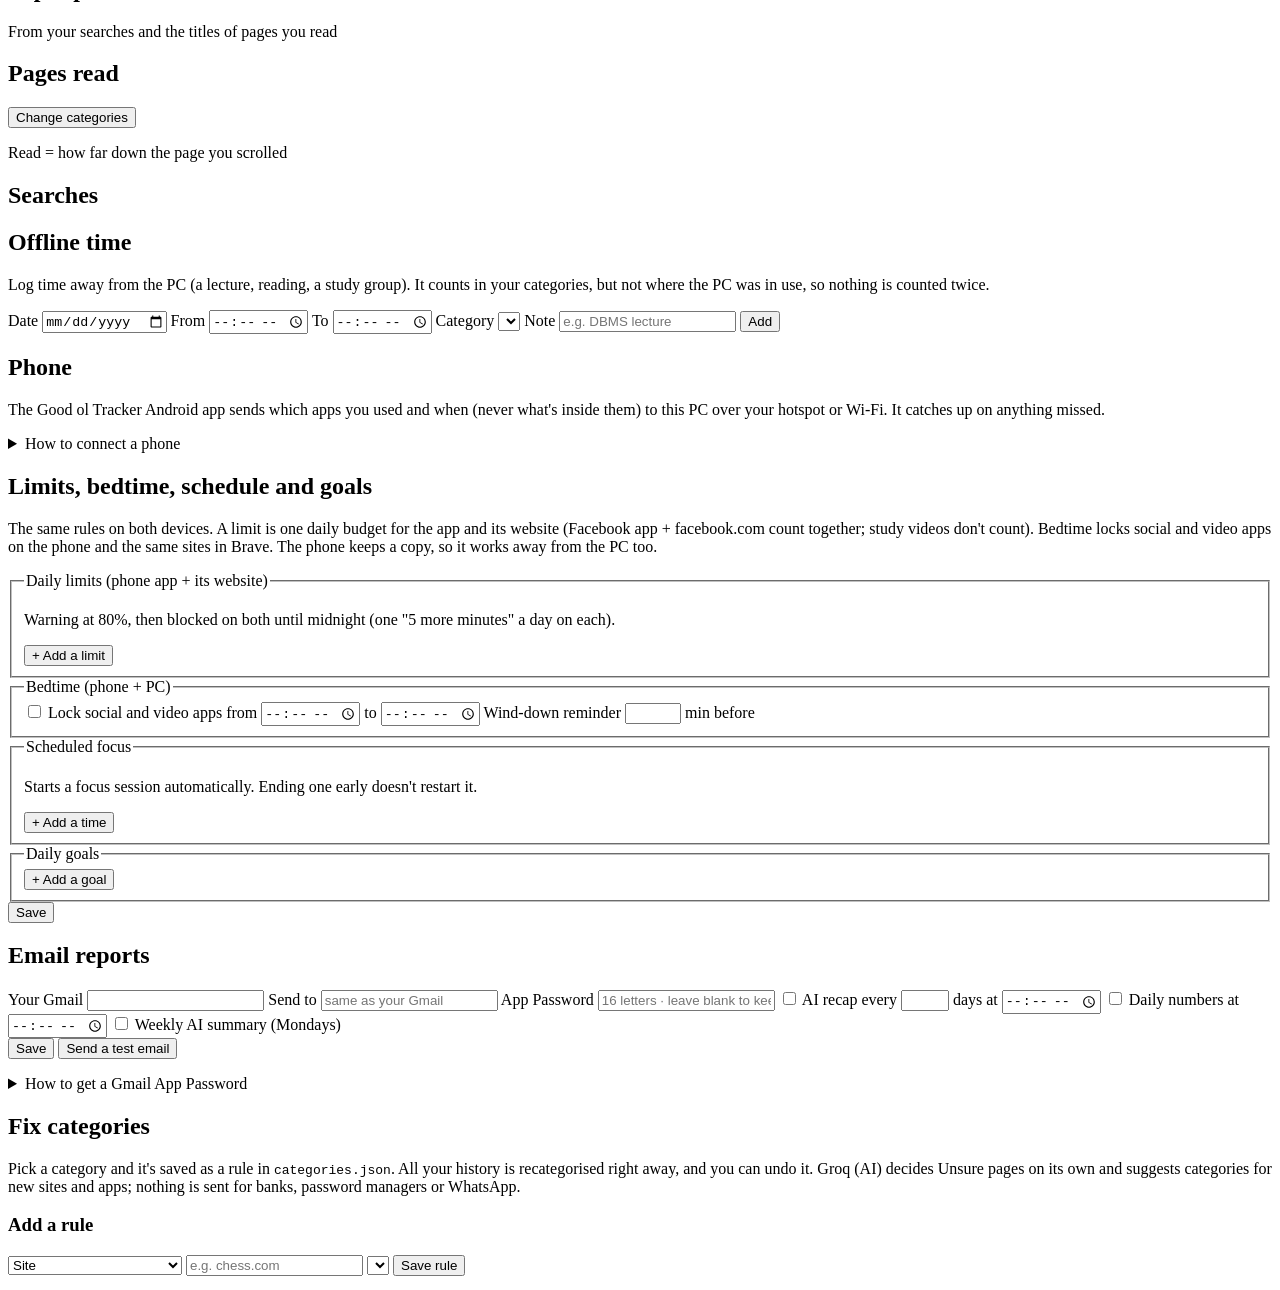
==== commit 7adcdab4: "additions: modules, time remaining for exams, and alerts" ====
--- a/desktop/dashboard/index.html
+++ b/desktop/dashboard/index.html
@@ -109,6 +109,25 @@
           <a class="linkbtn" href="#rules2-card">Change goals</a>
         </div>
         <div id="goals"></div>
+      </section>
+
+      <section class="card wide" id="subjects-card">
+        <div class="card-head">
+          <h2>Subjects</h2>
+          <span class="muted" id="subjects-sub"></span>
+        </div>
+        <div id="subjects"></div>
+        <details id="subjects-edit">
+          <summary>Your subjects and exams</summary>
+          <p class="sub">Study, coding and work time is tagged with the subject whose keywords appear in the page,
+            video or window title (VS Code project names work too). Groq tags study pages the keywords miss.</p>
+          <form id="subjects-form" class="wb-form">
+            <div id="subjects-rows"></div>
+            <button type="button" class="linkbtn" id="subjects-add">+ Add a subject</button>
+            <div class="buttons"><button type="submit" class="primary">Save subjects</button></div>
+          </form>
+          <p class="formmsg" id="subjects-msg" role="status"></p>
+        </details>
       </section>
 
       <section class="card wide" id="find-card">
